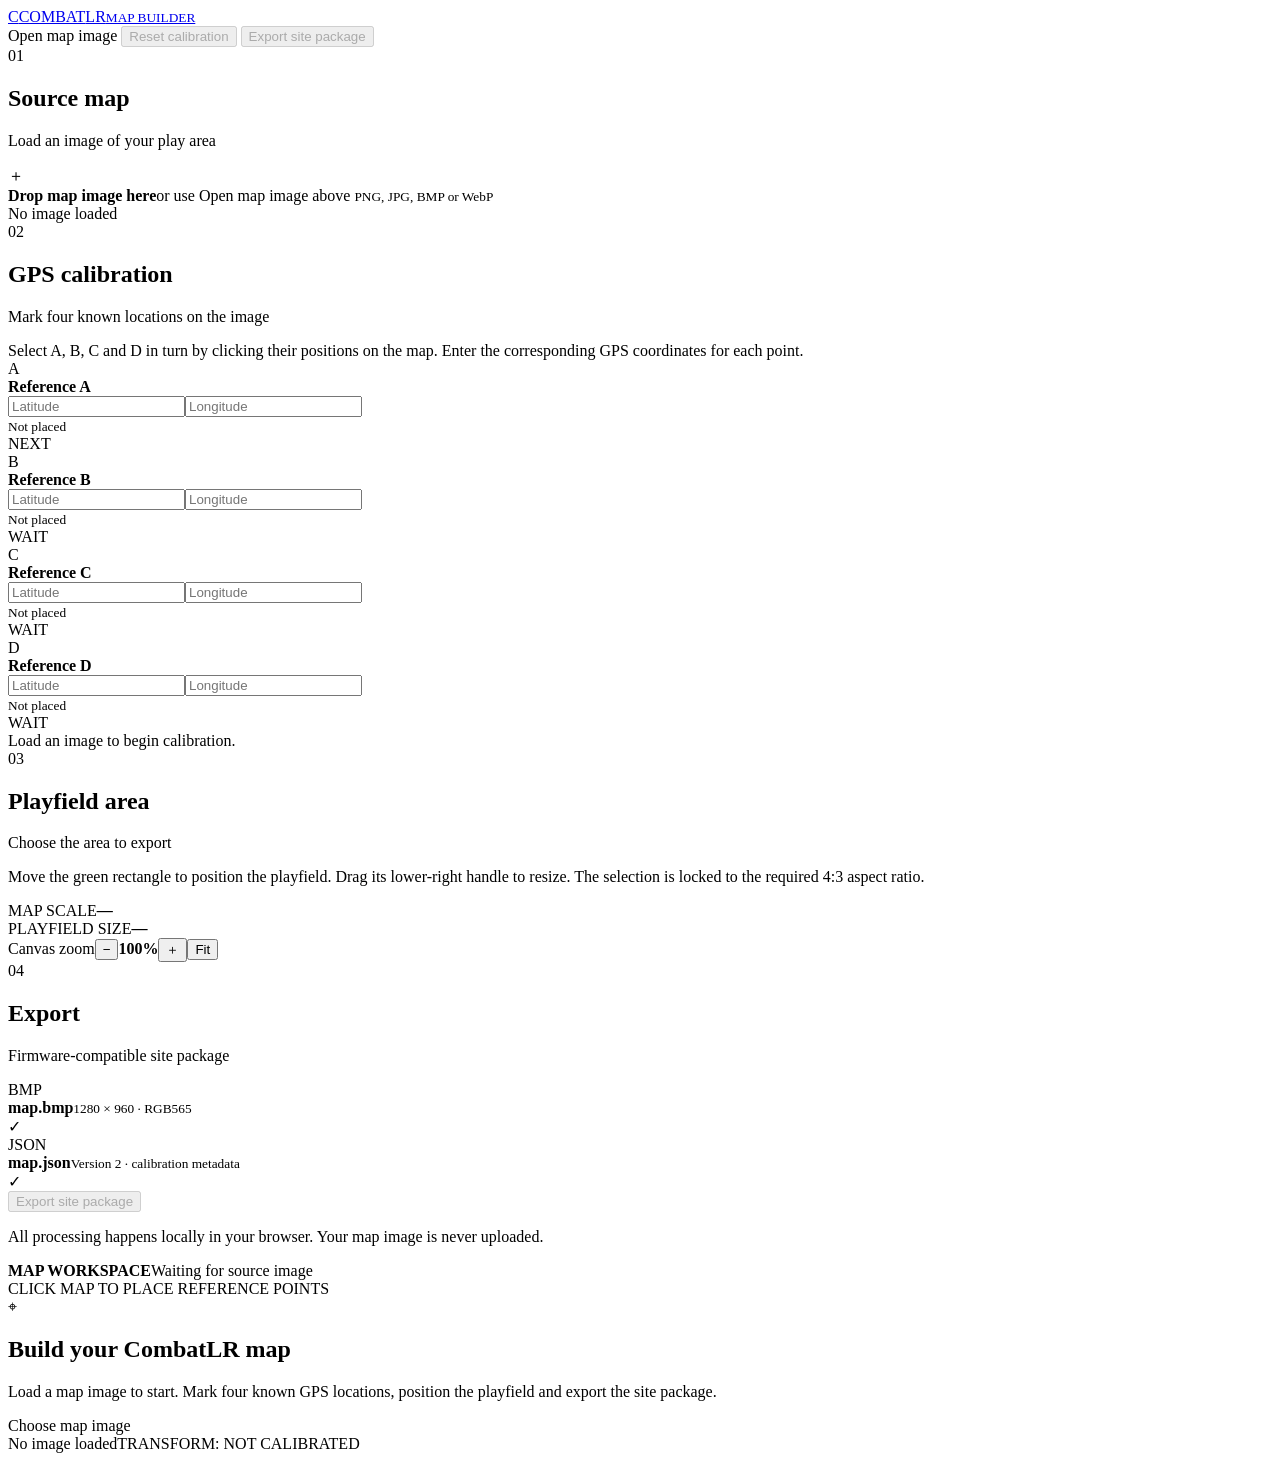
==== map-builder/index.html @ fc4de470 "Add browser-based MapBuilder interface" ====
<!doctype html>
<html lang="en">
<head>
  <meta charset="utf-8">
  <meta name="viewport" content="width=device-width,initial-scale=1">
  <meta name="theme-color" content="#0b100e">
  <title>CombatLR Map Builder</title>
  <link rel="preconnect" href="https://fonts.googleapis.com">
  <link rel="preconnect" href="https://fonts.gstatic.com" crossorigin>
  <link href="https://fonts.googleapis.com/css2?family=Barlow+Condensed:wght@500;600;700;800&family=DM+Mono:wght@400;500&family=Inter:wght@400;500;600;700&display=swap" rel="stylesheet">
  <link rel="stylesheet" href="map-builder.css">
</head>
<body>
  <header class="topbar">
    <a class="brand" href="../index.html"><span class="brand-mark">C</span><span>COMBAT<span class="accent">LR</span><small>MAP BUILDER</small></span></a>
    <div class="top-actions">
      <label class="button primary" for="image-file">Open map image</label>
      <input id="image-file" type="file" accept="image/png,image/jpeg,image/bmp,image/webp" hidden>
      <button id="reset-points" class="button" disabled>Reset calibration</button>
      <button id="export" class="button primary" disabled>Export site package</button>
    </div>
  </header>

  <main class="app-shell">
    <aside class="sidebar">
      <section class="panel">
        <div class="panel-heading"><span class="step">01</span><div><h2>Source map</h2><p>Load an image of your play area</p></div></div>
        <div id="drop-zone" class="drop-zone">
          <div class="drop-icon">＋</div><strong>Drop map image here</strong><span>or use Open map image above</span>
          <small>PNG, JPG, BMP or WebP</small>
        </div>
        <div id="image-info" class="info-line">No image loaded</div>
      </section>

      <section class="panel">
        <div class="panel-heading"><span class="step">02</span><div><h2>GPS calibration</h2><p>Mark four known locations on the image</p></div></div>
        <div class="instructions">Select A, B, C and D in turn by clicking their positions on the map. Enter the corresponding GPS coordinates for each point.</div>
        <div id="point-list" class="point-list">
          <div class="point-row active" data-point="0"><span class="point-marker">A</span><div class="point-fields"><strong>Reference A</strong><div><input id="lat-0" inputmode="decimal" placeholder="Latitude"><input id="lon-0" inputmode="decimal" placeholder="Longitude"></div><small id="xy-0">Not placed</small></div><span class="point-state">NEXT</span></div>
          <div class="point-row" data-point="1"><span class="point-marker">B</span><div class="point-fields"><strong>Reference B</strong><div><input id="lat-1" inputmode="decimal" placeholder="Latitude"><input id="lon-1" inputmode="decimal" placeholder="Longitude"></div><small id="xy-1">Not placed</small></div><span class="point-state">WAIT</span></div>
          <div class="point-row" data-point="2"><span class="point-marker">C</span><div class="point-fields"><strong>Reference C</strong><div><input id="lat-2" inputmode="decimal" placeholder="Latitude"><input id="lon-2" inputmode="decimal" placeholder="Longitude"></div><small id="xy-2">Not placed</small></div><span class="point-state">WAIT</span></div>
          <div class="point-row" data-point="3"><span class="point-marker">D</span><div class="point-fields"><strong>Reference D</strong><div><input id="lat-3" inputmode="decimal" placeholder="Latitude"><input id="lon-3" inputmode="decimal" placeholder="Longitude"></div><small id="xy-3">Not placed</small></div><span class="point-state">WAIT</span></div>
        </div>
        <div id="calibration-status" class="status-note">Load an image to begin calibration.</div>
      </section>

      <section class="panel">
        <div class="panel-heading"><span class="step">03</span><div><h2>Playfield area</h2><p>Choose the area to export</p></div></div>
        <p class="instructions">Move the green rectangle to position the playfield. Drag its lower-right handle to resize. The selection is locked to the required 4:3 aspect ratio.</p>
        <div class="metric-grid">
          <div class="metric"><span>MAP SCALE</span><strong id="scale-value">—</strong></div>
          <div class="metric"><span>PLAYFIELD SIZE</span><strong id="area-value">—</strong></div>
        </div>
        <div class="zoom-controls"><span>Canvas zoom</span><button id="zoom-out" aria-label="Zoom out">−</button><strong id="zoom-value">100%</strong><button id="zoom-in" aria-label="Zoom in">＋</button><button id="fit-map">Fit</button></div>
      </section>

      <section class="panel output-panel">
        <div class="panel-heading"><span class="step">04</span><div><h2>Export</h2><p>Firmware-compatible site package</p></div></div>
        <div class="output-file"><span class="file-icon">BMP</span><div><strong>map.bmp</strong><small>1280 × 960 · RGB565</small></div><span class="file-check">✓</span></div>
        <div class="output-file"><span class="file-icon json">JSON</span><div><strong>map.json</strong><small>Version 2 · calibration metadata</small></div><span class="file-check">✓</span></div>
        <button id="export-side" class="button primary full" disabled>Export site package</button>
        <p class="privacy-note">All processing happens locally in your browser. Your map image is never uploaded.</p>
      </section>
    </aside>

    <section class="workspace">
      <div class="workspace-toolbar"><div><span class="live-dot"></span><strong id="workspace-title">MAP WORKSPACE</strong><span id="workspace-subtitle">Waiting for source image</span></div><span class="hint">CLICK MAP TO PLACE REFERENCE POINTS</span></div>
      <div id="viewport" class="viewport">
        <div id="empty-state" class="empty-state"><div class="empty-map">⌖</div><h1>Build your CombatLR map</h1><p>Load a map image to start. Mark four known GPS locations, position the playfield and export the site package.</p><label class="button primary" for="image-file">Choose map image</label></div>
        <div id="map-stage" class="map-stage" hidden>
          <canvas id="map-canvas"></canvas>
          <div id="overlay" class="overlay">
            <div id="crop-box" class="crop-box"><span class="crop-label">COMBATLR PLAYFIELD · 4:3</span><span id="resize-handle" class="resize-handle"></span></div>
          </div>
        </div>
      </div>
      <footer class="workspace-footer"><span id="cursor-status">No image loaded</span><span id="transform-status">TRANSFORM: NOT CALIBRATED</span></footer>
    </section>
  </main>
  <div id="toast" class="toast" role="status" aria-live="polite"></div>
  <script src="map-builder.js"></script>
</body>
</html>
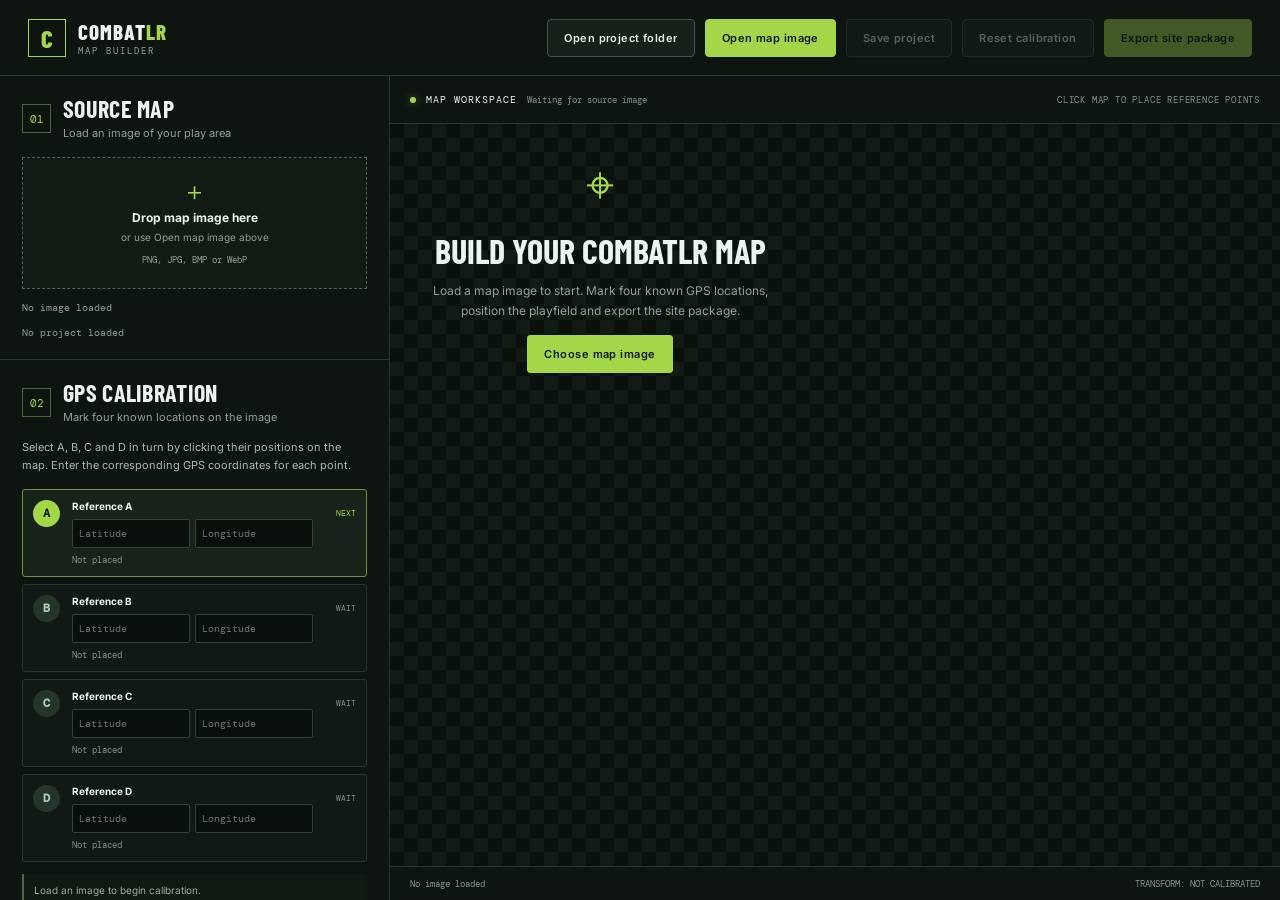
==== commit c4df1119: "Add project folder open and save controls" ====
--- a/map-builder/index.html
+++ b/map-builder/index.html
@@ -14,8 +14,11 @@
   <header class="topbar">
     <a class="brand" href="../index.html"><span class="brand-mark">C</span><span>COMBAT<span class="accent">LR</span><small>MAP BUILDER</small></span></a>
     <div class="top-actions">
+      <label class="button" for="project-folder">Open project folder</label>
+      <input id="project-folder" type="file" webkitdirectory directory multiple hidden>
       <label class="button primary" for="image-file">Open map image</label>
       <input id="image-file" type="file" accept="image/png,image/jpeg,image/bmp,image/webp" hidden>
+      <button id="save-project" class="button" disabled>Save project</button>
       <button id="reset-points" class="button" disabled>Reset calibration</button>
       <button id="export" class="button primary" disabled>Export site package</button>
     </div>
@@ -30,6 +33,7 @@
           <small>PNG, JPG, BMP or WebP</small>
         </div>
         <div id="image-info" class="info-line">No image loaded</div>
+        <div id="project-info" class="info-line">No project loaded</div>
       </section>
 
       <section class="panel">
--- a/map-builder/map-builder.css
+++ b/map-builder/map-builder.css
@@ -0,0 +1 @@
+:root{color-scheme:dark;--bg:#0b100e;--panel:#111915;--panel2:#151f19;--line:#29362d;--muted:#91a095;--text:#edf3ed;--green:#a4d64a;--green2:#c1e77b;--mono:'DM Mono',monospace;--display:'Barlow Condensed',sans-serif}*{box-sizing:border-box}body{margin:0;background:var(--bg);color:var(--text);font:14px Inter,system-ui,sans-serif}.topbar{height:76px;border-bottom:1px solid var(--line);display:flex;align-items:center;justify-content:space-between;padding:0 28px;background:#0e1511;position:relative;z-index:3}.brand{display:flex;align-items:center;gap:12px;text-decoration:none;color:var(--text);font:800 21px var(--display);letter-spacing:1px}.brand-mark{width:38px;height:38px;border:1px solid var(--green);display:grid;place-items:center;color:var(--green);font:800 25px var(--display)}.brand .accent{color:var(--green)}.brand small{display:block;color:var(--muted);font:9px var(--mono);letter-spacing:2px;margin-top:1px}.top-actions{display:flex;gap:10px;align-items:center}.button{border:1px solid #465448;background:#17211a;color:#e5eee5;padding:11px 16px;border-radius:4px;font:600 11px Inter,sans-serif;letter-spacing:.04em;cursor:pointer;text-align:center}.button:hover:not(:disabled){border-color:var(--green);color:var(--green2)}.button.primary{background:var(--green);border-color:var(--green);color:#10170d}.button.primary:hover:not(:disabled){background:var(--green2)}.button:disabled{opacity:.35;cursor:not-allowed}.app-shell{height:calc(100vh - 76px);min-height:650px;display:grid;grid-template-columns:390px minmax(0,1fr)}.sidebar{overflow:auto;border-right:1px solid var(--line);background:#0e1511}.panel{padding:22px 22px 20px;border-bottom:1px solid var(--line)}.panel-heading{display:flex;gap:12px;align-items:center;margin-bottom:17px}.step{width:29px;height:29px;display:grid;place-items:center;border:1px solid #50633e;color:var(--green);font:11px var(--mono)}h2{font:700 24px/.95 var(--display);text-transform:uppercase;letter-spacing:.3px;margin:0 0 5px}.panel-heading p{font-size:11px;color:var(--muted);margin:0}.drop-zone{border:1px dashed #50634e;background:#111b14;min-height:132px;display:flex;align-items:center;justify-content:center;flex-direction:column;gap:6px;text-align:center;cursor:pointer}.drop-zone.drag{border-color:var(--green);background:#1a2a18}.drop-icon{font-size:25px;color:var(--green);line-height:1}.drop-zone strong{font-size:12px}.drop-zone span,.drop-zone small{font-size:10px;color:var(--muted)}.drop-zone small{font:9px var(--mono);margin-top:5px}.info-line{font:10px var(--mono);color:var(--muted);margin-top:12px}.instructions{font-size:11px;color:#aab7ac;line-height:1.65;margin:-3px 0 15px}.point-list{display:grid;gap:7px}.point-row{display:grid;grid-template-columns:30px minmax(0,1fr) 34px;gap:9px;align-items:start;padding:10px;background:#111914;border:1px solid var(--line);border-radius:3px}.point-row.active{border-color:#6f9148;background:#172219}.point-marker{width:27px;height:27px;display:grid;place-items:center;background:#263529;color:#b9c9b8;font:700 12px var(--mono);border-radius:50%}.point-row.active .point-marker,.point-row.complete .point-marker{background:var(--green);color:#14200e}.point-fields strong{font-size:10px;display:block;margin:0 0 7px}.point-fields>div{display:grid;grid-template-columns:1fr 1fr;gap:5px}.point-fields input{width:100%;min-width:0;padding:7px 6px;background:#090f0b;border:1px solid #344136;border-radius:2px;color:var(--text);font:10px var(--mono)}input:focus{outline:1px solid var(--green);border-color:var(--green)}.point-fields small{display:block;color:#819184;font:9px var(--mono);margin-top:6px}.point-state{font:8px var(--mono);color:#7f8d80;text-align:right;padding-top:8px}.point-row.active .point-state{color:var(--green)}.point-row.complete .point-state{color:var(--green)}.status-note{margin-top:12px;padding:9px 10px;background:#101812;border-left:2px solid #536548;color:#9eac9f;font-size:10px;line-height:1.5}.status-note.good{border-color:var(--green);color:#c5dfab}.status-note.error{border-color:#c77b55;color:#e5a68a}.metric-grid{display:grid;grid-template-columns:1fr 1fr;gap:8px}.metric{padding:11px;background:#111914;border:1px solid var(--line)}.metric span{display:block;color:#849386;font:8px var(--mono);letter-spacing:.8px;margin-bottom:7px}.metric strong{font:12px var(--mono);color:var(--green2)}.zoom-controls{display:flex;align-items:center;gap:8px;margin-top:14px;color:var(--muted);font-size:10px}.zoom-controls span{margin-right:auto}.zoom-controls button{width:27px;height:25px;border:1px solid var(--line);background:#18221b;color:var(--text);cursor:pointer}.zoom-controls button:hover{border-color:var(--green)}.zoom-controls #fit-map{width:auto;padding:0 8px;font:9px var(--mono)}.zoom-controls strong{min-width:42px;text-align:center;font:10px var(--mono);color:var(--text)}.output-panel{padding-bottom:24px}.output-file{display:flex;align-items:center;gap:10px;padding:10px 0;border-top:1px solid #263229}.file-icon{width:36px;height:30px;display:grid;place-items:center;background:#293b2b;color:var(--green2);font:9px var(--mono)}.file-icon.json{background:#28383c;color:#9dcbd0}.output-file strong,.output-file small{display:block}.output-file strong{font-size:11px}.output-file small{font:9px var(--mono);color:var(--muted);margin-top:3px}.file-check{margin-left:auto;color:var(--green)}.full{width:100%;margin-top:13px}.privacy-note{font-size:9px;line-height:1.55;color:#819084;margin:12px 0 0}.workspace{min-width:0;min-height:0;display:flex;flex-direction:column;background:#090e0b}.workspace-toolbar,.workspace-footer{height:48px;flex:0 0 48px;display:flex;align-items:center;justify-content:space-between;padding:0 20px;border-bottom:1px solid var(--line);background:#0e1511}.workspace-toolbar>div{display:flex;align-items:center;gap:10px}.workspace-toolbar strong{font:10px var(--mono);letter-spacing:1px}.workspace-toolbar span:not(.live-dot){font:9px var(--mono);color:#819084}.live-dot{width:6px;height:6px;border-radius:50%;background:var(--green);box-shadow:0 0 9px #a4d64a77}.workspace-toolbar .hint{font:8px var(--mono);letter-spacing:.8px;color:#7f8c81}.viewport{flex:1;min-height:0;overflow:auto;position:relative;display:flex;align-items:flex-start;justify-content:flex-start;background-color:#0a100c;background-image:linear-gradient(45deg,#111a14 25%,transparent 25%),linear-gradient(-45deg,#111a14 25%,transparent 25%),linear-gradient(45deg,transparent 75%,#111a14 75%),linear-gradient(-45deg,transparent 75%,#111a14 75%);background-size:28px 28px;background-position:0 0,0 14px,14px -14px,-14px 0}.empty-state{max-width:420px;padding:30px;text-align:center}.empty-map{font-size:50px;color:var(--green);margin-bottom:15px}.empty-state h1{font:700 34px var(--display);text-transform:uppercase;margin:0 0 10px}.empty-state p{font-size:12px;color:var(--muted);line-height:1.7;margin:0 auto 22px}.map-stage{position:relative;flex:none;margin:24px;transform-origin:center center;box-shadow:0 15px 50px #0009}.map-stage canvas{display:block;max-width:none}.overlay{position:absolute;inset:0;pointer-events:none}.viewport.panning,.viewport.panning *{cursor:grabbing!important}.crop-box{position:absolute;border:2px solid #a4e65b;box-shadow:0 0 0 99999px #050a0780;cursor:move;pointer-events:auto;touch-action:none}.crop-label{position:absolute;left:0;top:0;transform:translateY(-100%);padding:5px 8px;background:#a4d64a;color:#14200e;font:9px var(--mono);white-space:nowrap}.resize-handle{position:absolute;width:17px;height:17px;right:-8px;bottom:-8px;border:2px solid #15200e;background:var(--green);cursor:nwse-resize}.reference-line{position:absolute;height:2px;background:#ff6969;transform-origin:0 50%;pointer-events:none}.reference-marker{position:absolute;width:36px;height:36px;transform:translate(-50%,-50%);pointer-events:none;filter:drop-shadow(0 1px 2px #000)}.reference-marker:after{content:"";position:absolute;inset:0;background:linear-gradient(to right,transparent calc(50% - 1px),#fff calc(50% - 1px),#fff calc(50% + 1px),transparent calc(50% + 1px)),linear-gradient(to bottom,transparent calc(50% - 1px),#fff calc(50% - 1px),#fff calc(50% + 1px),transparent calc(50% + 1px));-webkit-mask:radial-gradient(circle 4px at center,transparent 98%,#000 100%);mask:radial-gradient(circle 4px at center,transparent 98%,#000 100%)}.reference-marker:before{content:"";position:absolute;inset:7px;border:2px solid #fff;border-radius:50%;box-shadow:0 0 0 1px #172018}.reference-marker span{position:absolute;top:-5px;right:-7px;min-width:15px;height:15px;padding:0 3px;display:grid;place-items:center;border:1px solid #fff;border-radius:8px;background:#172018;color:#fff;font:700 9px var(--mono);line-height:1;box-shadow:0 1px 3px #000;z-index:1}.workspace-footer{height:34px;flex-basis:34px;border-top:1px solid var(--line);border-bottom:0;color:#879589;font:9px var(--mono)}.toast{position:fixed;bottom:50px;left:50%;transform:translate(-50%,20px);opacity:0;pointer-events:none;padding:12px 18px;background:#d5edb3;color:#14200e;font-size:12px;font-weight:600;border-radius:4px;box-shadow:0 8px 25px #0008;transition:.2s;z-index:5}.toast.show{opacity:1;transform:translate(-50%,0)}[hidden]{display:none!important}@media(max-width:1000px){.app-shell{grid-template-columns:340px minmax(0,1fr)}.sidebar .panel{padding:17px}.topbar{padding:0 17px}}@media(max-width:760px){.topbar{height:auto;min-height:70px;align-items:flex-start;gap:12px;padding:13px;flex-direction:column}.top-actions{width:100%;flex-wrap:wrap}.top-actions .button{flex:1;padding:10px 7px}.app-shell{height:auto;min-height:0;display:flex;flex-direction:column}.sidebar{order:2;overflow:visible;border-right:0}.workspace{order:1;height:65vh;min-height:420px}.workspace-toolbar .hint{display:none}.panel{padding:20px!important}.viewport{min-height:0}.workspace-footer{font-size:8px;padding:0 10px}}
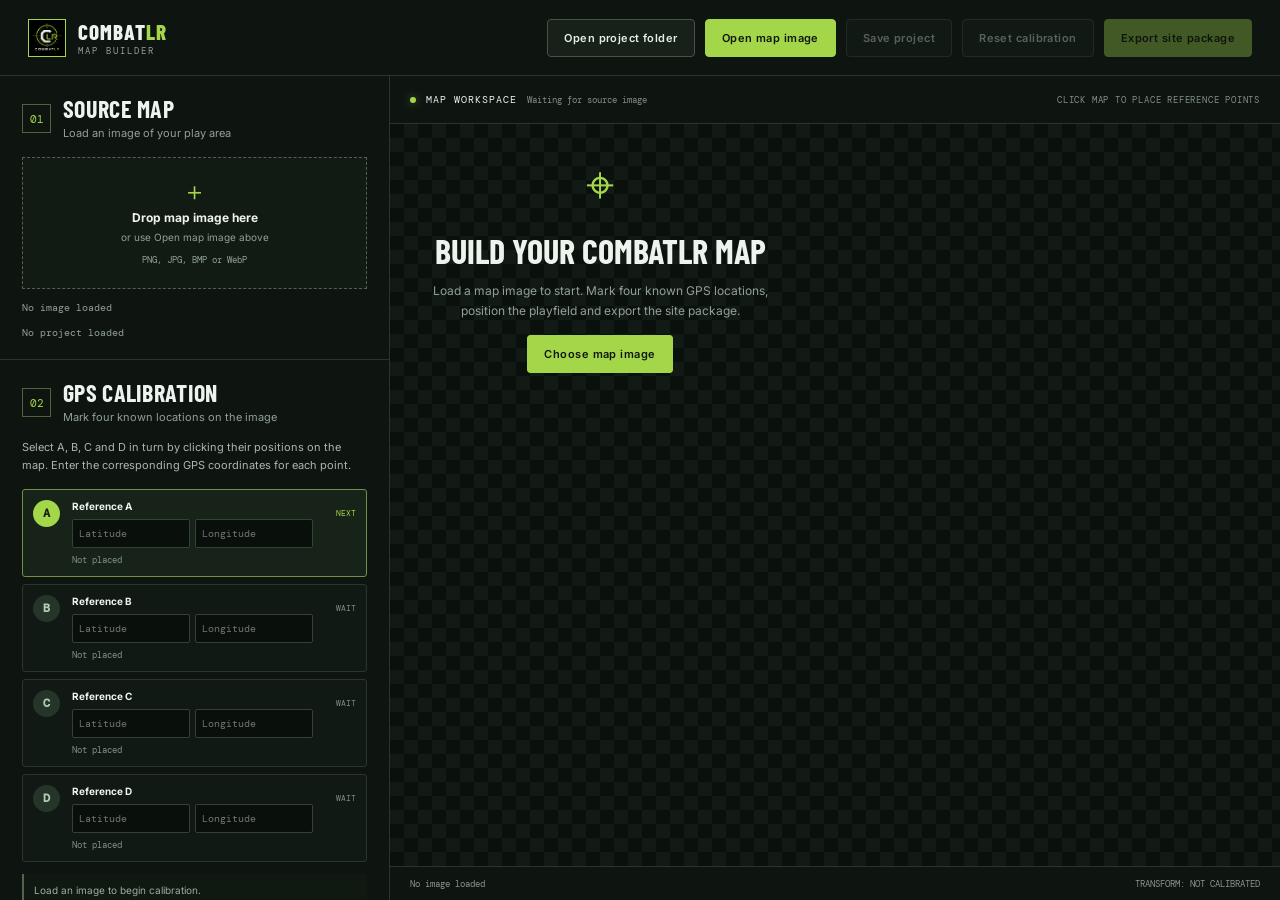
==== commit a30d56bc: "Use CombatLR logo in MapBuilder header" ====
--- a/map-builder/index.html
+++ b/map-builder/index.html
@@ -12,7 +12,7 @@
 </head>
 <body>
   <header class="topbar">
-    <a class="brand" href="../index.html"><span class="brand-mark">C</span><span>COMBAT<span class="accent">LR</span><small>MAP BUILDER</small></span></a>
+    <a class="brand" href="../index.html"><img class="brand-mark" src="../assets/images/combatlr-logo.png" alt=""><span>COMBAT<span class="accent">LR</span><small>MAP BUILDER</small></span></a>
     <div class="top-actions">
       <label class="button" for="project-folder">Open project folder</label>
       <input id="project-folder" type="file" webkitdirectory directory multiple hidden>
